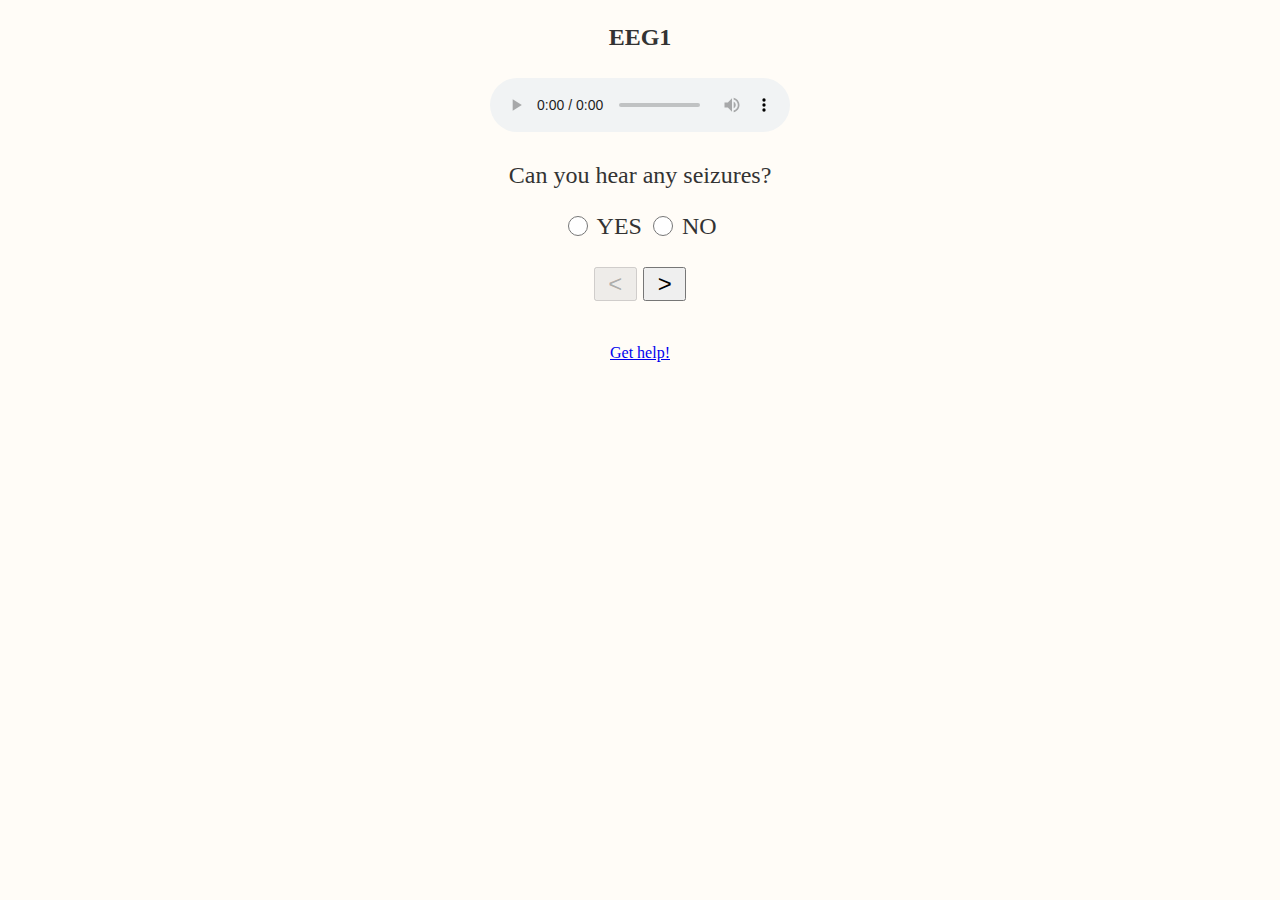
==== index.html @ 1f19a807 "Add files via upload" ====
<!DOCTYPE html>
<html xmlns="http://www.w3.org/1999/xhtml">
<head>
<style>
  html {
    font-size: 24px;  
    font-family: Verdana; 
    background-color: #fffcf7; 
    color: #333333;
  }
  body {
    display: block;
    margin: 8px;
    text-align: center;

    max-width: 450px;
    margin: auto;
  }
  form{
    display: block;
    margin-block-start: 1em;
    margin-block-end: 1em;
    margin-inline-start: 40px;
    margin-inline-end: 40px;
  }
  input{
    font-size: 24px;
  } 
  input[type=radio] {
    height:20px; 
    width:20px; 
    vertical-align: top;
  }
  audio {
    width: 300px;
    height: 54px;    
  }

</style>
</head>
<body>
  <!--
  <input onclick="restart()" type="button" id="restart" name="restart" value="Restart">
  /<br><br>-->




<figure>
    <figcaption><b id='fileName'></b></figcaption><br>
    <audio autoplay id="sample"
        controls
        src="">
            Your browser does not support the
            <code>audio</code> element.
    </audio>
</figure>

<form action="/action_page.php">
  <p>Can you hear any seizures?</p>
  <input type="radio" id="yes" name="seizure" value="Yes">
  <label for="yes">YES</label>
  <input type="radio" id="no" name="seizure" value="No">
  <label for="no">NO</label>
  <br><br>
  <input onclick="loadPreviousQuestion()" type="button" id="previous" name="previous" value=" < ">
  <input onclick="loadNextQuestion()" type="button" id="next" name="next" value=" > ">
  <br><br>
  <input onclick="saveAnswers()" style="display: none;" type="button" id="save" name="save" value="Save & Finish">

<a href="./audio/help.html" 
  target="popup" 
  onclick="window.open('./audio/help.html','popup','width=600,height=600'); return false;">
    <p style="font-size:16px;">Get help!</p>
</a>

</body>

<script src="https://ajax.googleapis.com/ajax/libs/jquery/3.5.1/jquery.min.js"></script>
<script>
  localStorage.clear();
  var currentQuestion = localStorage.getItem('currentQuestion');
  console.log('currentQuestion: ' + currentQuestion);
  var questions = JSON.parse(localStorage.getItem('questions'));
  console.log('questions: ' + JSON.stringify(questions));
  var answers = JSON.parse(localStorage.getItem('answers'));
  console.log('answers: ' + JSON.stringify(answers));
  window.onload = function() {
    if (currentQuestion === null || questions === null || answers === null) {
      //Set current question to 0
      currentQuestion = 0;
      localStorage.setItem('currentQuestion', 0);

      //Get files in dir
      questions = [
        'eeg1.mp3',
        'eeg2.mp3',
        'eeg3.mp3',
        'eeg4.mp3',
        'eeg5.mp3',
        'eeg6.mp3',
        'eeg7.mp3',
        'eeg8.mp3',
        'eeg9.mp3',
        'eeg10.mp3',
        'eeg11.mp3',
        'eeg12.mp3',
        'eeg13.mp3',
        'eeg14.mp3',
        'eeg15.mp3',
        'eeg16.mp3',
        'eeg17.mp3',
        'eeg18.mp3',
        'eeg19.mp3',
        'eeg20.mp3',
        'eeg21.mp3',
        'eeg22.mp3',
        'eeg23.mp3',
        'eeg24.mp3',
        'eeg25.mp3',
        'eeg26.mp3',
        'eeg27.mp3',
        'eeg28.mp3',
        'eeg29.mp3',
        'eeg30.mp3',
        'eeg31.mp3',
        'eeg32.mp3',
        'eeg33.mp3',
        'eeg34.mp3',
        'eeg35.mp3',
        'eeg36.mp3',
        'eeg37.mp3',
        'eeg38.mp3',
        'eeg39.mp3',
        'eeg40.mp3',
        'eeg41.mp3',
        'eeg42.mp3',
        'eeg43.mp3',
        'eeg44.mp3',
        'eeg45.mp3',
        'eeg46.mp3',
        'eeg47.mp3',
        'eeg48.mp3',
        'eeg49.mp3',
        'eeg50.mp3',
        'eeg51.mp3',
        'eeg52.mp3',
        'eeg53.mp3',
        'eeg54.mp3',
        'eeg55.mp3',
        'eeg56.mp3',
        'eeg57.mp3',
        'eeg58.mp3',
        'eeg59.mp3',
        'eeg60.mp3',
        'eeg61.mp3',
        'eeg62.mp3',
        'eeg63.mp3',
        'eeg64.mp3',
        'eeg65.mp3',
        'eeg66.mp3',
        'eeg67.mp3',
        'eeg68.mp3',
        'eeg69.mp3',
        'eeg70.mp3',
        'eeg71.mp3',
        'eeg72.mp3',
        'eeg73.mp3',
        'eeg74.mp3',
        'eeg75.mp3',
        'eeg76.mp3',
        'eeg77.mp3',
        'eeg78.mp3',
        'eeg79.mp3',
      ];
      //shuffle(questions);
      console.log('questions: ' + JSON.stringify(questions));
      localStorage.setItem('questions', JSON.stringify(questions));

      resetAnswers();
    }
    loadQuestion(currentQuestion);
  };

  function shuffle(array) {
    var currentIndex = array.length, temporaryValue, randomIndex;

    // While there remain elements to shuffle...
    while (0 !== currentIndex) {

      // Pick a remaining element...
      randomIndex = Math.floor(Math.random() * currentIndex);
      currentIndex -= 1;

      // And swap it with the current element.
      temporaryValue = array[currentIndex];
      array[currentIndex] = array[randomIndex];
      array[randomIndex] = temporaryValue;
    }

    return array;
  }

  function loadQuestion(questionNumber) {
    //Check answer if necessary
    if(answers[questionNumber] === 'y') {
      document.getElementById("yes").checked = true;
    }
    if(answers[questionNumber] === 'n') {
      document.getElementById("no").checked = true;
    }
  

    //Update current question
    currentQuestion = questionNumber;
    localStorage.setItem('currentQuestion', questionNumber);
    console.log('currentQuestion: ' + questionNumber);

    //Load Audio
    document.getElementById('sample').src = "./audio/" + questions[questionNumber];
    document.getElementById('fileName').innerHTML = questions[questionNumber].substr(0, questions[questionNumber].length-4).toUpperCase();

    //Show / hide next and previous
    if(questionNumber < 1) {
      document.getElementById('previous').disabled  = true;
    } else {
      document.getElementById('previous').disabled  = false;
    }

    if(questionNumber >= questions.length - 1) {
      document.getElementById('next').disabled  = true;
      document.getElementById('save').style.display = 'inline';
    } else {
      document.getElementById('next').disabled  = false;
      document.getElementById('save').style.display = 'none';
    }
  }

  function loadPreviousQuestion() {
    loadQuestion(parseInt(currentQuestion) - 1);
  }

  function loadNextQuestion() {
    if(checkAndSaveCurrentAnswer()) {
      //Uncheck responses
      document.getElementById("yes").checked = false;
      document.getElementById("no").checked = false;

      //Load next question
      loadQuestion(parseInt(currentQuestion) + 1);
    }
  }

  function restart() {
    localStorage.clear();
    location.reload();
  }

  function resetAnswers() {
    answers = [];
    for (var i=0; i<questions.length; i++) {
      answers[i] = '';
    }
    localStorage.setItem('answers', JSON.stringify(answers));
  }

  function checkAndSaveCurrentAnswer(){
    //Check and save answer
    if (document.getElementById("yes").checked === true) {
      answers[currentQuestion] = 'y';
    } else if (document.getElementById("no").checked === true) {
      answers[currentQuestion] = 'n';
    } else {
      alert("Please select an answer before continue!");
      return false;
    }

    localStorage.setItem('answers', JSON.stringify(answers));
    console.log('answers: ' + JSON.stringify(answers));
    return true;
  }

  function saveAnswers() {
    if(checkAndSaveCurrentAnswer()){
      sortedAnswers = [];
      for (var i=0; i<questions.length; i++) {
        sortedAnswers[questions[i]] = answers[i];
      }
      sortedAnswers = sortByKey(sortedAnswers);
      console.log(sortedAnswers);
      saveCSVFile(sortedAnswers);
    }
  }

  function sortByKey(array, key) {
    return array.sort(function(a, b) {
        var x = a[key]; var y = b[key];
        return ((x < y) ? -1 : ((x > y) ? 1 : 0));
    });
  }

  function saveCSVFile(sortedAnswers) {
    const rows = [
      ['file', 'answer'],
    ];

    for (var key in sortedAnswers) {
      rows.push([key.substr(0, key.length-4), sortedAnswers[key]]);
    }
    

    let csvContent = "data:text/csv;charset=utf-8," 
    + rows.map(e => e.join(",")).join("\n");
    var encodedUri = encodeURI(csvContent);
    var link = document.createElement("a");
    link.setAttribute("href", encodedUri);
    link.setAttribute("download", "SoundSurvey.csv");
    document.body.appendChild(link);

    link.click();
  }
  
  $(window).on("beforeunload", function (event) {
    return confirm("Are you sure you want to leave?");
  });
</script>
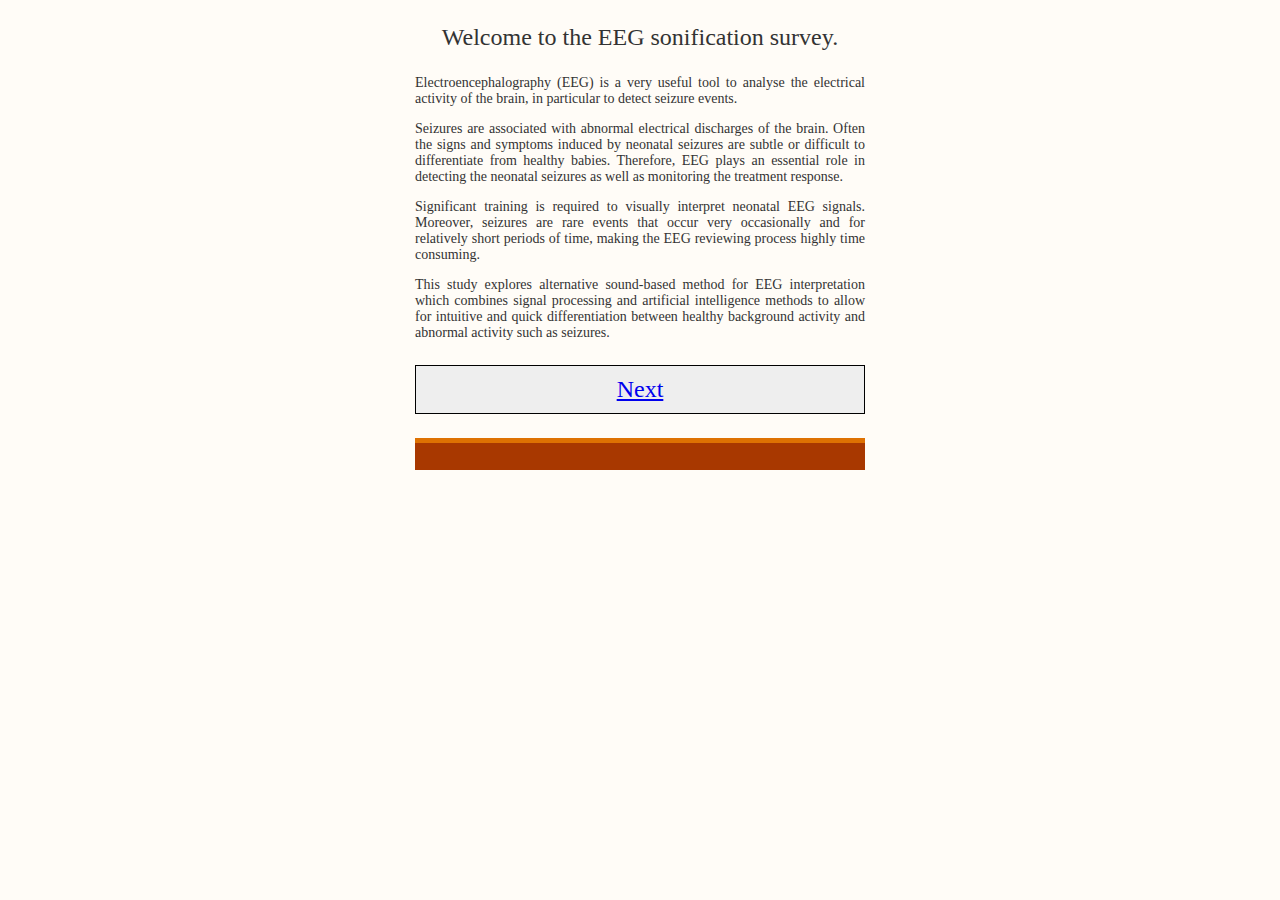
==== commit 41d1ba01: "Guided" ====
--- a/index.html
+++ b/index.html
@@ -1,326 +1,75 @@
 <!DOCTYPE html>
 <html xmlns="http://www.w3.org/1999/xhtml">
 <head>
-<style>
-  html {
-    font-size: 24px;  
-    font-family: Verdana; 
-    background-color: #fffcf7; 
-    color: #333333;
-  }
-  body {
-    display: block;
-    margin: 8px;
-    text-align: center;
+  <style>
+    html {
+      font-size: 24px;  
+      font-family: Verdana; 
+      background-color: #fffcf7; 
+      color: #333333;
+    }
+    body {
+      display: block;
+      margin: 8px;
+      text-align: center;
 
-    max-width: 450px;
-    margin: auto;
-  }
-  form{
-    display: block;
-    margin-block-start: 1em;
-    margin-block-end: 1em;
-    margin-inline-start: 40px;
-    margin-inline-end: 40px;
-  }
-  input{
-    font-size: 24px;
-  } 
-  input[type=radio] {
-    height:20px; 
-    width:20px; 
-    vertical-align: top;
-  }
-  audio {
-    width: 300px;
-    height: 54px;    
-  }
+      max-width: 450px;
+      margin: auto;
+    }
+    form{
+      display: block;
+      margin-block-start: 1em;
+      margin-block-end: 1em;
+      margin-inline-start: 40px;
+      margin-inline-end: 40px;
+    }
+    input{
+      font-size: 24px;
+    } 
+    input[type=radio] {
+      height:20px; 
+      width:20px; 
+      vertical-align: top;
+    }
+    audio {
+      width: 300px;
+      height: 54px;    
+    }
 
-</style>
+  </style>
 </head>
 <body>
-  <!--
-  <input onclick="restart()" type="button" id="restart" name="restart" value="Restart">
-  /<br><br>-->
 
+  <p>
+    Welcome to the EEG sonification survey. 
+  </p>
+  <p style="font-size: 14px;text-align: justify;">
+    Electroencephalography (EEG) is a very useful tool to analyse the electrical activity of the brain, in particular to detect seizure events.
+  </p>
+  <p  style="font-size: 14px;text-align: justify;">
+    Seizures are associated with abnormal electrical discharges of the brain. Often the signs and symptoms induced by neonatal seizures are subtle or difficult to differentiate from healthy babies. Therefore, EEG plays an essential role in detecting the neonatal seizures as well as monitoring the treatment response.
+  </p>
+  <p  style="font-size: 14px;text-align: justify;">
+    Significant training is required to visually interpret neonatal EEG signals. Moreover, seizures are rare events that occur very occasionally and for relatively short periods of time, making the EEG reviewing process highly time consuming.
+  </p>
+  <p  style="font-size: 14px;text-align: justify;">
+    This study explores alternative sound-based method for EEG interpretation which combines signal processing and artificial intelligence methods to allow for intuitive and quick differentiation between healthy background activity and abnormal activity such as seizures.
+  </p>
 
-
-
-<figure>
-    <figcaption><b id='fileName'></b></figcaption><br>
-    <audio autoplay id="sample"
-        controls
-        src="">
-            Your browser does not support the
-            <code>audio</code> element.
-    </audio>
-</figure>
-
-<form action="/action_page.php">
-  <p>Can you hear any seizures?</p>
-  <input type="radio" id="yes" name="seizure" value="Yes">
-  <label for="yes">YES</label>
-  <input type="radio" id="no" name="seizure" value="No">
-  <label for="no">NO</label>
-  <br><br>
-  <input onclick="loadPreviousQuestion()" type="button" id="previous" name="previous" value=" < ">
-  <input onclick="loadNextQuestion()" type="button" id="next" name="next" value=" > ">
-  <br><br>
-  <input onclick="saveAnswers()" style="display: none;" type="button" id="save" name="save" value="Save & Finish">
-
-<a href="./audio/help.html" 
-  target="popup" 
-  onclick="window.open('./audio/help.html','popup','width=600,height=600'); return false;">
-    <p style="font-size:16px;">Get help!</p>
+<a href="./instructions.html">
+    <p style="padding: 10px;border: 1px solid black;background-color:#EEEEEE">Next</p>
 </a>
 
 </body>
 
+<footer >
+  <p style="font-size:5px;margin:0px;background-color: #de7102">
+    <br>
+  </p>
+  <p style="margin:0px;background-color: #a83800">
+    <br>
+  </p>
+</footer>
+
+
 <script src="https://ajax.googleapis.com/ajax/libs/jquery/3.5.1/jquery.min.js"></script>
-<script>
-  localStorage.clear();
-  var currentQuestion = localStorage.getItem('currentQuestion');
-  console.log('currentQuestion: ' + currentQuestion);
-  var questions = JSON.parse(localStorage.getItem('questions'));
-  console.log('questions: ' + JSON.stringify(questions));
-  var answers = JSON.parse(localStorage.getItem('answers'));
-  console.log('answers: ' + JSON.stringify(answers));
-  window.onload = function() {
-    if (currentQuestion === null || questions === null || answers === null) {
-      //Set current question to 0
-      currentQuestion = 0;
-      localStorage.setItem('currentQuestion', 0);
-
-      //Get files in dir
-      questions = [
-        'eeg1.mp3',
-        'eeg2.mp3',
-        'eeg3.mp3',
-        'eeg4.mp3',
-        'eeg5.mp3',
-        'eeg6.mp3',
-        'eeg7.mp3',
-        'eeg8.mp3',
-        'eeg9.mp3',
-        'eeg10.mp3',
-        'eeg11.mp3',
-        'eeg12.mp3',
-        'eeg13.mp3',
-        'eeg14.mp3',
-        'eeg15.mp3',
-        'eeg16.mp3',
-        'eeg17.mp3',
-        'eeg18.mp3',
-        'eeg19.mp3',
-        'eeg20.mp3',
-        'eeg21.mp3',
-        'eeg22.mp3',
-        'eeg23.mp3',
-        'eeg24.mp3',
-        'eeg25.mp3',
-        'eeg26.mp3',
-        'eeg27.mp3',
-        'eeg28.mp3',
-        'eeg29.mp3',
-        'eeg30.mp3',
-        'eeg31.mp3',
-        'eeg32.mp3',
-        'eeg33.mp3',
-        'eeg34.mp3',
-        'eeg35.mp3',
-        'eeg36.mp3',
-        'eeg37.mp3',
-        'eeg38.mp3',
-        'eeg39.mp3',
-        'eeg40.mp3',
-        'eeg41.mp3',
-        'eeg42.mp3',
-        'eeg43.mp3',
-        'eeg44.mp3',
-        'eeg45.mp3',
-        'eeg46.mp3',
-        'eeg47.mp3',
-        'eeg48.mp3',
-        'eeg49.mp3',
-        'eeg50.mp3',
-        'eeg51.mp3',
-        'eeg52.mp3',
-        'eeg53.mp3',
-        'eeg54.mp3',
-        'eeg55.mp3',
-        'eeg56.mp3',
-        'eeg57.mp3',
-        'eeg58.mp3',
-        'eeg59.mp3',
-        'eeg60.mp3',
-        'eeg61.mp3',
-        'eeg62.mp3',
-        'eeg63.mp3',
-        'eeg64.mp3',
-        'eeg65.mp3',
-        'eeg66.mp3',
-        'eeg67.mp3',
-        'eeg68.mp3',
-        'eeg69.mp3',
-        'eeg70.mp3',
-        'eeg71.mp3',
-        'eeg72.mp3',
-        'eeg73.mp3',
-        'eeg74.mp3',
-        'eeg75.mp3',
-        'eeg76.mp3',
-        'eeg77.mp3',
-        'eeg78.mp3',
-        'eeg79.mp3',
-      ];
-      //shuffle(questions);
-      console.log('questions: ' + JSON.stringify(questions));
-      localStorage.setItem('questions', JSON.stringify(questions));
-
-      resetAnswers();
-    }
-    loadQuestion(currentQuestion);
-  };
-
-  function shuffle(array) {
-    var currentIndex = array.length, temporaryValue, randomIndex;
-
-    // While there remain elements to shuffle...
-    while (0 !== currentIndex) {
-
-      // Pick a remaining element...
-      randomIndex = Math.floor(Math.random() * currentIndex);
-      currentIndex -= 1;
-
-      // And swap it with the current element.
-      temporaryValue = array[currentIndex];
-      array[currentIndex] = array[randomIndex];
-      array[randomIndex] = temporaryValue;
-    }
-
-    return array;
-  }
-
-  function loadQuestion(questionNumber) {
-    //Check answer if necessary
-    if(answers[questionNumber] === 'y') {
-      document.getElementById("yes").checked = true;
-    }
-    if(answers[questionNumber] === 'n') {
-      document.getElementById("no").checked = true;
-    }
-  
-
-    //Update current question
-    currentQuestion = questionNumber;
-    localStorage.setItem('currentQuestion', questionNumber);
-    console.log('currentQuestion: ' + questionNumber);
-
-    //Load Audio
-    document.getElementById('sample').src = "./audio/" + questions[questionNumber];
-    document.getElementById('fileName').innerHTML = questions[questionNumber].substr(0, questions[questionNumber].length-4).toUpperCase();
-
-    //Show / hide next and previous
-    if(questionNumber < 1) {
-      document.getElementById('previous').disabled  = true;
-    } else {
-      document.getElementById('previous').disabled  = false;
-    }
-
-    if(questionNumber >= questions.length - 1) {
-      document.getElementById('next').disabled  = true;
-      document.getElementById('save').style.display = 'inline';
-    } else {
-      document.getElementById('next').disabled  = false;
-      document.getElementById('save').style.display = 'none';
-    }
-  }
-
-  function loadPreviousQuestion() {
-    loadQuestion(parseInt(currentQuestion) - 1);
-  }
-
-  function loadNextQuestion() {
-    if(checkAndSaveCurrentAnswer()) {
-      //Uncheck responses
-      document.getElementById("yes").checked = false;
-      document.getElementById("no").checked = false;
-
-      //Load next question
-      loadQuestion(parseInt(currentQuestion) + 1);
-    }
-  }
-
-  function restart() {
-    localStorage.clear();
-    location.reload();
-  }
-
-  function resetAnswers() {
-    answers = [];
-    for (var i=0; i<questions.length; i++) {
-      answers[i] = '';
-    }
-    localStorage.setItem('answers', JSON.stringify(answers));
-  }
-
-  function checkAndSaveCurrentAnswer(){
-    //Check and save answer
-    if (document.getElementById("yes").checked === true) {
-      answers[currentQuestion] = 'y';
-    } else if (document.getElementById("no").checked === true) {
-      answers[currentQuestion] = 'n';
-    } else {
-      alert("Please select an answer before continue!");
-      return false;
-    }
-
-    localStorage.setItem('answers', JSON.stringify(answers));
-    console.log('answers: ' + JSON.stringify(answers));
-    return true;
-  }
-
-  function saveAnswers() {
-    if(checkAndSaveCurrentAnswer()){
-      sortedAnswers = [];
-      for (var i=0; i<questions.length; i++) {
-        sortedAnswers[questions[i]] = answers[i];
-      }
-      sortedAnswers = sortByKey(sortedAnswers);
-      console.log(sortedAnswers);
-      saveCSVFile(sortedAnswers);
-    }
-  }
-
-  function sortByKey(array, key) {
-    return array.sort(function(a, b) {
-        var x = a[key]; var y = b[key];
-        return ((x < y) ? -1 : ((x > y) ? 1 : 0));
-    });
-  }
-
-  function saveCSVFile(sortedAnswers) {
-    const rows = [
-      ['file', 'answer'],
-    ];
-
-    for (var key in sortedAnswers) {
-      rows.push([key.substr(0, key.length-4), sortedAnswers[key]]);
-    }
-    
-
-    let csvContent = "data:text/csv;charset=utf-8," 
-    + rows.map(e => e.join(",")).join("\n");
-    var encodedUri = encodeURI(csvContent);
-    var link = document.createElement("a");
-    link.setAttribute("href", encodedUri);
-    link.setAttribute("download", "SoundSurvey.csv");
-    document.body.appendChild(link);
-
-    link.click();
-  }
-  
-  $(window).on("beforeunload", function (event) {
-    return confirm("Are you sure you want to leave?");
-  });
-</script>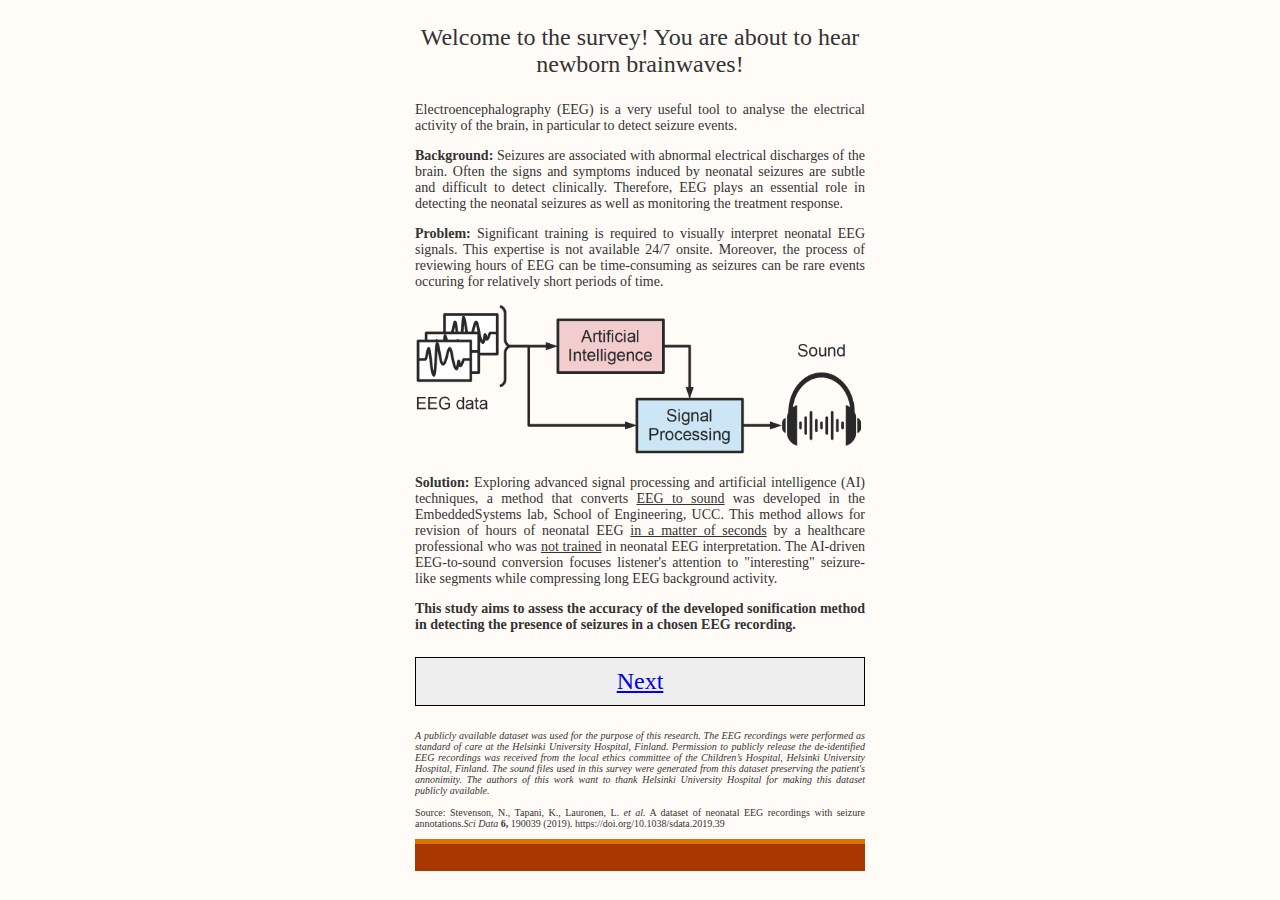
==== commit 67e37846: "NewChanges" ====
--- a/index.html
+++ b/index.html
@@ -12,7 +12,6 @@
       display: block;
       margin: 8px;
       text-align: center;
-
       max-width: 450px;
       margin: auto;
     }
@@ -35,31 +34,37 @@
       width: 300px;
       height: 54px;    
     }
-
   </style>
 </head>
 <body>
-
   <p>
-    Welcome to the EEG sonification survey. 
+    Welcome to the survey! You are about to hear newborn brainwaves!
   </p>
   <p style="font-size: 14px;text-align: justify;">
     Electroencephalography (EEG) is a very useful tool to analyse the electrical activity of the brain, in particular to detect seizure events.
   </p>
-  <p  style="font-size: 14px;text-align: justify;">
-    Seizures are associated with abnormal electrical discharges of the brain. Often the signs and symptoms induced by neonatal seizures are subtle or difficult to differentiate from healthy babies. Therefore, EEG plays an essential role in detecting the neonatal seizures as well as monitoring the treatment response.
+  <p style="font-size: 14px;text-align: justify;">
+    <b>Background:</b> Seizures are associated with abnormal electrical discharges of the brain. Often the signs and symptoms induced by neonatal seizures are subtle and difficult to detect clinically. Therefore, EEG plays an essential role in detecting the neonatal seizures as well as monitoring the treatment response.
   </p>
-  <p  style="font-size: 14px;text-align: justify;">
-    Significant training is required to visually interpret neonatal EEG signals. Moreover, seizures are rare events that occur very occasionally and for relatively short periods of time, making the EEG reviewing process highly time consuming.
+  <p style="font-size: 14px;text-align: justify;">
+    <b>Problem:</b> Significant training is required to visually interpret neonatal EEG signals. This expertise is not available 24/7 onsite. Moreover, the process of reviewing hours of EEG can be time-consuming as seizures can be rare events occuring for relatively short periods of time.
   </p>
-  <p  style="font-size: 14px;text-align: justify;">
-    This study explores alternative sound-based method for EEG interpretation which combines signal processing and artificial intelligence methods to allow for intuitive and quick differentiation between healthy background activity and abnormal activity such as seizures.
+  <img src="./html/method_3.png"  style="width: 100%">
+  <p style="font-size: 14px;text-align: justify;">
+    <b>Solution:</b> Exploring advanced signal processing and artificial intelligence (AI) techniques, a method that converts <u>EEG to sound</u> was developed in the EmbeddedSystems lab, School of Engineering, UCC. This method allows for revision of hours of neonatal EEG <u>in a matter of seconds</u> by a healthcare professional who was <u>not trained</u> in neonatal EEG interpretation. The AI-driven EEG-to-sound conversion focuses listener's attention to "interesting" seizure-like segments while compressing long EEG background activity. 
   </p>
-
-<a href="./instructions.html">
+  <p style="font-size: 14px;text-align: justify;">
+    <b>This study aims to assess the accuracy of the developed sonification method in detecting the presence of seizures in a chosen EEG recording.</b>
+  </p>
+  <a href="./html/instructions.html">
     <p style="padding: 10px;border: 1px solid black;background-color:#EEEEEE">Next</p>
-</a>
-
+  </a>
+  <p style="font-size: 10px;text-align: justify;">
+    <i>A publicly available dataset was used for the purpose of this research. The EEG recordings were performed as standard of care at the Helsinki University Hospital, Finland. Permission to publicly release the de-identified EEG recordings was received from the local ethics committee of the Children’s Hospital, Helsinki University Hospital, Finland. The sound files used in this survey were generated from this dataset preserving the patient's annonimity. The authors of this work want to thank Helsinki University Hospital for making this dataset publicly available.</i>
+    <br><br> 
+    Source: 
+    Stevenson, N., Tapani, K., Lauronen, L. <i>et al.</i> A dataset of neonatal EEG recordings with seizure annotations.<i>Sci Data</i> <b>6, </b>190039 (2019). https://doi.org/10.1038/sdata.2019.39    
+  </p>
 </body>
 
 <footer >
@@ -71,5 +76,5 @@
   </p>
 </footer>
 
-
 <script src="https://ajax.googleapis.com/ajax/libs/jquery/3.5.1/jquery.min.js"></script>
+<p class="c-bibliographic-information__citation"></p>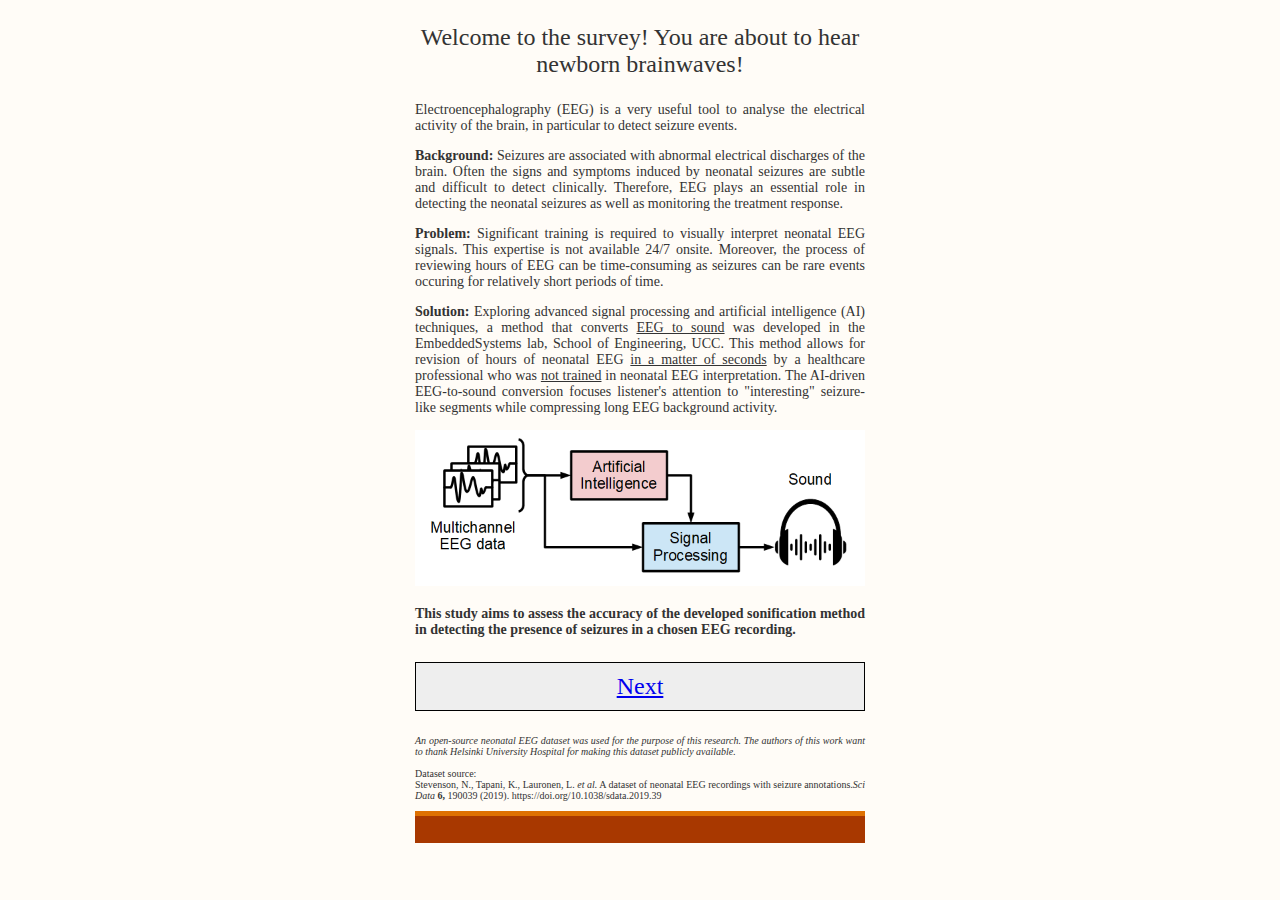
==== commit c675a3ca: "Last updates" ====
--- a/index.html
+++ b/index.html
@@ -48,11 +48,11 @@
   </p>
   <p style="font-size: 14px;text-align: justify;">
     <b>Problem:</b> Significant training is required to visually interpret neonatal EEG signals. This expertise is not available 24/7 onsite. Moreover, the process of reviewing hours of EEG can be time-consuming as seizures can be rare events occuring for relatively short periods of time.
-  </p>
-  <img src="./html/method_3.png"  style="width: 100%">
+  </p>  
   <p style="font-size: 14px;text-align: justify;">
     <b>Solution:</b> Exploring advanced signal processing and artificial intelligence (AI) techniques, a method that converts <u>EEG to sound</u> was developed in the EmbeddedSystems lab, School of Engineering, UCC. This method allows for revision of hours of neonatal EEG <u>in a matter of seconds</u> by a healthcare professional who was <u>not trained</u> in neonatal EEG interpretation. The AI-driven EEG-to-sound conversion focuses listener's attention to "interesting" seizure-like segments while compressing long EEG background activity. 
   </p>
+  <img src="./html/method.png"  style="width: 100%;image-rendering: auto;">
   <p style="font-size: 14px;text-align: justify;">
     <b>This study aims to assess the accuracy of the developed sonification method in detecting the presence of seizures in a chosen EEG recording.</b>
   </p>
@@ -60,10 +60,9 @@
     <p style="padding: 10px;border: 1px solid black;background-color:#EEEEEE">Next</p>
   </a>
   <p style="font-size: 10px;text-align: justify;">
-    <i>A publicly available dataset was used for the purpose of this research. The EEG recordings were performed as standard of care at the Helsinki University Hospital, Finland. Permission to publicly release the de-identified EEG recordings was received from the local ethics committee of the Children’s Hospital, Helsinki University Hospital, Finland. The sound files used in this survey were generated from this dataset preserving the patient's annonimity. The authors of this work want to thank Helsinki University Hospital for making this dataset publicly available.</i>
-    <br><br> 
-    Source: 
-    Stevenson, N., Tapani, K., Lauronen, L. <i>et al.</i> A dataset of neonatal EEG recordings with seizure annotations.<i>Sci Data</i> <b>6, </b>190039 (2019). https://doi.org/10.1038/sdata.2019.39    
+    <i>An open-source neonatal EEG dataset was used for the purpose of this research. The authors of this work want to thank Helsinki University Hospital for making this dataset publicly available.</i>
+    <br><br>    
+    Dataset source:<br>   Stevenson, N., Tapani, K., Lauronen, L. <i>et al.</i> A dataset of neonatal EEG recordings with seizure annotations.<i>Sci Data</i> <b>6, </b>190039 (2019). https://doi.org/10.1038/sdata.2019.39    
   </p>
 </body>
 
